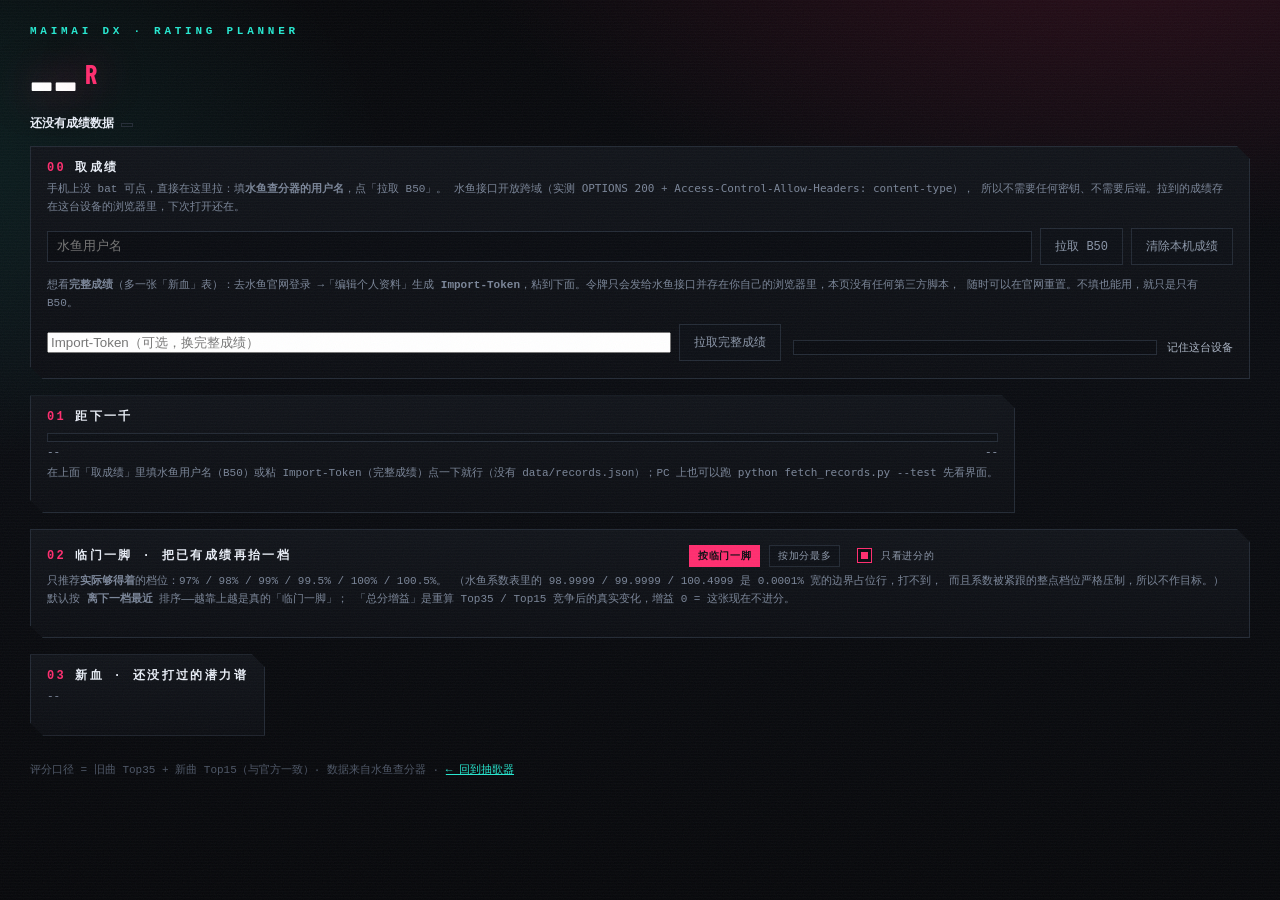
==== plan.html @ 69e11485 "舞萌小工具：抽歌器 + 推分规划器（Android PWA / 网页内拉取成绩）" ====
<!doctype html>
<html lang="zh-CN">
<head>
<meta charset="utf-8" />
<meta name="viewport" content="width=device-width, initial-scale=1" />
<title>推分规划器 · MAIMAI DX</title>
<meta name="theme-color" content="#07080b" />
<link rel="manifest" href="manifest.json" />
<link rel="icon" href="icons/icon-192.png" />
<link rel="apple-touch-icon" href="icons/icon-192.png" />
<link rel="stylesheet" href="style.css" />
<link rel="stylesheet" href="plan.css" />
</head>
<body>
<div class="grain" aria-hidden="true"></div>
<div class="scan" aria-hidden="true"></div>

<header class="phero">
  <div>
    <p class="kicker">MAIMAI DX · RATING PLANNER</p>
    <h1><span id="rating">--</span><span class="unit">R</span></h1>
    <p class="src"><b id="who">读取中…</b> <span id="modeTag" class="pill"></span> <span id="when"></span></p>
  </div>
  <div class="kpis" id="kpis"></div>
</header>

<main class="pmain">
  <section class="pbox">
    <h2><em>00</em> 取成绩</h2>
    <p class="hint">手机上没 bat 可点，直接在这里拉：填<b>水鱼查分器的用户名</b>，点「拉取 B50」。
      水鱼接口开放跨域（实测 <code>OPTIONS 200</code> + <code>Access-Control-Allow-Headers: content-type</code>），
      所以不需要任何密钥、不需要后端。拉到的成绩存在这台设备的浏览器里，下次打开还在。</p>
    <div class="fetchrow">
      <input id="uname" type="text" placeholder="水鱼用户名" autocomplete="username" />
      <button class="mini big" id="fetchBtn">拉取 B50</button>
      <button class="mini big" id="clearLocal">清除本机成绩</button>
    </div>
    <p class="hint" id="fetchMsg"></p>
    <p class="hint">想看<b>完整成绩</b>（多一张「新血」表）：去水鱼官网登录 →「编辑个人资料」生成
      <b>Import-Token</b>，粘到下面。令牌只会发给水鱼接口并存在你自己的浏览器里，本页没有任何第三方脚本，
      随时可以在官网重置。不填也能用，就只是只有 B50。</p>
    <div class="fetchrow">
      <input id="itoken" type="password" placeholder="Import-Token（可选，换完整成绩）" autocomplete="off" />
      <button class="mini big" id="fetchFull">拉取完整成绩</button>
      <label class="chk"><input type="checkbox" id="remember" /> 记住这台设备</label>
    </div>
  </section>

  <section class="pbox">
    <h2><em>01</em> 距下一千</h2>
    <div class="bar"><i id="bar" style="width:0"></i></div>
    <div class="bar-txt"><span id="barNow">--</span><span id="barNext">--</span></div>
    <p class="hint" id="milestone">--</p>
  </section>

  <section class="pbox">
    <h2><em>02</em> 临门一脚 · 把已有成绩再抬一档
      <span class="spacer2"></span>
      <button class="mini on" id="sortGap">按临门一脚</button>
      <button class="mini" id="sortGain">按加分最多</button>
      <label class="chk"><input type="checkbox" id="onlyGain" checked /> 只看进分的</label>
    </h2>
    <p class="hint">只推荐<strong>实际够得着</strong>的档位：97% / 98% / 99% / 99.5% / 100% / 100.5%。
      （水鱼系数表里的 98.9999 / 99.9999 / 100.4999 是 0.0001% 宽的边界占位行，打不到，
      而且系数被紧跟的整点档位严格压制，所以不作目标。）
      默认按 <strong>离下一档最近</strong> 排序——越靠上越是真的「临门一脚」；
      「总分增益」是重算 Top35 / Top15 竞争后的真实变化，增益 0 = 这张现在不进分。</p>
    <div class="tablewrap"><table id="tNow"></table></div>
  </section>

  <section class="pbox">
    <h2><em>03</em> 新血 · 还没打过的潜力谱</h2>
    <p class="hint" id="newHint">--</p>
    <div class="tablewrap"><table id="tNew"></table></div>
  </section>
</main>

<footer>评分口径 = 旧曲 Top35 + 新曲 Top15（与官方一致）· 数据来自水鱼查分器 · <a href="index.html">← 回到抽歌器</a></footer>
<script src="core.js"></script>
<script src="plan.js"></script>
<script>if('serviceWorker' in navigator){window.addEventListener('load',function(){navigator.serviceWorker.register('sw.js').catch(function(){});});}</script>
</body>
</html>
---- style.css ----
/* 抽歌终端 · 深色工业终端风（暗底 + 高饱和强调 + 锐利几何） */
:root{
  --bg:#07080b; --panel:#11141a; --panel2:#0c0e13; --line:#232a35;
  --ink:#e9eef7; --dim:#8b96a8; --hi:#ff2d6f; --cy:#25e8d0; --warn:#ffc400;
  --disp:"Barlow Condensed","Bahnschrift","DIN Alternate","Franklin Gothic Medium",Impact,sans-serif;
  --mono:"Cascadia Mono",Consolas,"Courier New",monospace;
  --sans:"Microsoft YaHei UI","PingFang SC","Noto Sans SC",sans-serif;
  --cut:13px;
}
@font-face{font-family:"Barlow Condensed";src:url("fonts/barlowcondensed-600.woff2") format("woff2");font-weight:600;font-style:normal;font-display:swap}
@font-face{font-family:"Barlow Condensed";src:url("fonts/barlowcondensed-700.woff2") format("woff2");font-weight:700;font-style:normal;font-display:swap}
*{box-sizing:border-box}
html,body{margin:0}
body{
  background:var(--bg); color:var(--ink); font:14px/1.55 var(--sans); min-height:100vh;
  background-image:
    radial-gradient(1100px 560px at 88% -12%, rgba(255,45,111,.16), transparent 62%),
    radial-gradient(900px 520px at -12% 18%, rgba(37,232,208,.10), transparent 60%),
    linear-gradient(180deg,#07080b,#0a0c11 40%,#07080b);
  background-attachment:fixed;
}
.grain{position:fixed;inset:0;pointer-events:none;z-index:9;opacity:.045;
  background-image:url("data:image/svg+xml,%3Csvg xmlns='http://www.w3.org/2000/svg' width='140' height='140'%3E%3Cfilter id='n'%3E%3CfeTurbulence type='fractalNoise' baseFrequency='.85' numOctaves='3'/%3E%3C/filter%3E%3Crect width='140' height='140' filter='url(%23n)'/%3E%3C/svg%3E")}
.scan{position:fixed;inset:0;pointer-events:none;z-index:8;opacity:.5;
  background:repeating-linear-gradient(to bottom, rgba(255,255,255,.022) 0 1px, transparent 1px 3px)}

/* ---------- hero ---------- */
.hero{display:flex;gap:26px;align-items:center;padding:26px 30px 18px;max-width:1500px;margin:0 auto}
.kicker{margin:0 0 6px;font:600 11px/1 var(--mono);letter-spacing:.34em;color:var(--cy)}
.hero h1{margin:0;font:700 46px/1 var(--disp);letter-spacing:.02em;text-transform:uppercase;
  background:linear-gradient(100deg,#fff 10%,var(--hi) 55%,#ff9d3d 92%);
  -webkit-background-clip:text;background-clip:text;-webkit-text-fill-color:transparent}
.blink{-webkit-text-fill-color:var(--hi);animation:blink 1.1s steps(1) infinite}
@keyframes blink{50%{opacity:0}}
.lede{margin:12px 0 6px;color:#c3ccdb;max-width:56ch}
.src{margin:0;font:12px var(--mono);color:var(--dim)}
.src b{color:var(--ink)}
kbd{font:11px var(--mono);border:1px solid var(--line);border-bottom-width:2px;border-radius:4px;
  padding:1px 5px;background:#151922;color:var(--cy)}

/* 8 键环 */
.dial{position:relative;width:186px;height:186px;flex:0 0 auto;cursor:pointer}
.dial svg{width:100%;height:100%;filter:drop-shadow(0 0 18px rgba(255,45,111,.35))}
.dial rect{fill:var(--hi);opacity:.85;animation:pulse 3.4s ease-in-out infinite}
.dial rect:nth-child(even){fill:var(--cy);animation-delay:.5s}
@keyframes pulse{0%,100%{opacity:.4}50%{opacity:.95}}
.dial.rolling svg{animation:spin .55s cubic-bezier(.5,0,.2,1) 1}
@keyframes spin{from{transform:rotate(0)}to{transform:rotate(360deg)}}
.dial-core{position:absolute;inset:0;display:grid;place-content:center;text-align:center;pointer-events:none}
.dial-core:before{content:"";position:absolute;inset:34px;border:1px solid var(--line);border-radius:50%;
  background:radial-gradient(circle,#151a22,#0a0c11);z-index:-1}
.dial-num{font:700 38px/1 var(--disp);color:#fff;text-shadow:0 0 22px rgba(255,45,111,.8)}
.dial-cap{font:10px var(--mono);letter-spacing:.18em;color:var(--dim)}

/* ---------- layout ---------- */
main{display:grid;grid-template-columns:326px minmax(0,1fr);gap:20px;padding:0 30px 26px;max-width:1500px;margin:0 auto;align-items:start}
.rail{display:flex;flex-direction:column;gap:14px;position:sticky;top:18px}
.box{background:linear-gradient(180deg,var(--panel),var(--panel2));border:1px solid var(--line);padding:13px 14px 15px;
  clip-path:polygon(0 0,calc(100% - var(--cut)) 0,100% var(--cut),100% 100%,var(--cut) 100%,0 calc(100% - var(--cut)))}
.box h2{display:flex;align-items:center;gap:8px;margin:0 0 11px;font:600 11px/1 var(--mono);letter-spacing:.2em;color:var(--dim);text-transform:uppercase}
.box h2 button{margin-left:auto}
.box h2 button+button{margin-left:0}
.row{display:flex;gap:9px}
label{display:flex;flex-direction:column;gap:5px;font:11px var(--mono);color:var(--dim);flex:1;min-width:0}
label.full{margin-top:9px}
input[type=text],input[type=number]{width:100%;background:#0a0c11;border:1px solid var(--line);color:var(--ink);
  padding:7px 9px;font:13px var(--mono);outline:none;transition:border-color .15s,box-shadow .15s}
input:focus{border-color:var(--hi);box-shadow:0 0 0 2px rgba(255,45,111,.18)}
input[type=number]::-webkit-outer-spin-button,input[type=number]::-webkit-inner-spin-button{-webkit-appearance:none;margin:0}
.chk{flex-direction:row;align-items:center;gap:7px;margin-top:9px;font:11px var(--mono);color:#aab4c4;cursor:pointer}
input[type=checkbox]{appearance:none;width:15px;height:15px;border:1px solid var(--line);background:#0a0c11;cursor:pointer;flex:0 0 auto}
input[type=checkbox]:checked{background:var(--hi);border-color:var(--hi);box-shadow:inset 0 0 0 3px #0a0c11}

.go{width:100%;margin-top:12px;padding:13px;border:0;cursor:pointer;background:var(--hi);color:#0b0b0f;
  font:700 17px/1 var(--disp);letter-spacing:.3em;text-transform:uppercase;
  clip-path:polygon(0 0,calc(100% - 12px) 0,100% 12px,100% 100%,12px 100%,0 calc(100% - 12px));
  transition:transform .12s,box-shadow .18s,filter .18s}
.go:hover{filter:brightness(1.12);box-shadow:0 6px 26px rgba(255,45,111,.42);transform:translateY(-1px)}
.go:active{transform:translateY(1px) scale(.995)}

.chips{display:flex;flex-wrap:wrap;gap:6px}
.chips.vert{max-height:184px;overflow:auto;flex-direction:column;flex-wrap:nowrap}
.chip{border:1px solid var(--line);background:#0d1016;color:#8f9aab;padding:4px 9px;cursor:pointer;
  font:11px var(--mono);white-space:nowrap;transition:.14s;
  clip-path:polygon(0 0,calc(100% - 6px) 0,100% 6px,100% 100%,6px 100%,0 calc(100% - 6px))}
.chip:hover{color:var(--ink);border-color:#3a4453}
.chip.on{color:#0a0c11;background:var(--c,var(--cy));border-color:var(--c,var(--cy));font-weight:700}
.chip.dim{opacity:.55}
.mini{border:1px solid var(--line);background:#0d1016;color:var(--dim);font:10px var(--mono);padding:2px 7px;cursor:pointer}
.mini:hover{color:var(--ink);border-color:var(--hi)}
.mini.danger:hover{color:#fff;background:#c81e4a;border-color:#c81e4a}
.mini:disabled{opacity:.4;cursor:not-allowed}

.hist{display:flex;flex-direction:column;gap:5px;max-height:216px;overflow:auto}
.hist div{font:11px var(--mono);color:#93a0b2;border-left:2px solid var(--line);padding:2px 0 2px 8px}
.hist div b{color:#d7e0ee;font-weight:600}
.hist .none{color:#5f6a7b}

/* ---------- stage ---------- */
.stage{min-width:0}
.stage-bar{display:flex;align-items:center;gap:10px;padding:9px 13px;margin-bottom:14px;
  border:1px solid var(--line);background:linear-gradient(90deg,rgba(37,232,208,.07),transparent 60%);
  font:11px var(--mono);color:var(--dim);clip-path:polygon(0 0,calc(100% - 10px) 0,100% 10px,100% 100%,10px 100%,0 calc(100% - 10px))}
.stage-bar .spacer{flex:1}
.seedtag{color:var(--cy)}
.results{display:grid;grid-template-columns:repeat(auto-fill,minmax(292px,1fr));gap:14px}
.empty{grid-column:1/-1;color:#5f6a7b;font:13px var(--mono);padding:38px 0;text-align:center;border:1px dashed var(--line)}

.card{position:relative;overflow:hidden;padding:15px 16px 14px;background:linear-gradient(160deg,#141821,#0c0f14 70%);
  border:1px solid var(--line);border-left:3px solid var(--c,var(--hi));
  clip-path:polygon(0 0,calc(100% - 16px) 0,100% 16px,100% 100%,0 100%);
  animation:rise .42s cubic-bezier(.2,.9,.25,1) backwards;animation-delay:calc(var(--i) * 80ms)}
@keyframes rise{from{opacity:0;transform:translateY(16px) scale(.97)}to{opacity:1;transform:none}}
.card:after{content:"";position:absolute;right:-40px;top:-40px;width:120px;height:120px;border-radius:50%;
  background:radial-gradient(circle,var(--c),transparent 70%);opacity:.14}
.card .idx{position:absolute;right:10px;bottom:-10px;font:700 62px/1 var(--disp);color:#fff;opacity:.05}
.card .tagrow{display:flex;align-items:center;gap:7px;flex-wrap:wrap}
.tag{font:700 10px/1 var(--mono);letter-spacing:.1em;padding:3px 7px;background:var(--c,var(--hi));color:#0a0c11}
.tag.ghost{background:transparent;border:1px solid var(--line);color:var(--dim);font-weight:400}
.card h3{margin:11px 2px 3px;font:600 17px/1.32 var(--sans);word-break:break-word}
.card .art{margin:0 2px;font:11px var(--mono);color:#7f8a9b;word-break:break-all}
.dsline{display:flex;align-items:baseline;gap:9px;margin:12px 2px 0}
.ds{font:700 40px/1 var(--disp);color:var(--c,var(--hi));text-shadow:0 0 18px color-mix(in srgb,var(--c) 55%,transparent)}
.ds-cap{font:10px var(--mono);letter-spacing:.16em;color:var(--dim)}
.card dl{display:grid;grid-template-columns:auto 1fr;gap:2px 10px;margin:12px 0 0;font:11px var(--mono)}
.card dt{color:#66717f}
.card dd{margin:0;color:#cdd6e3;text-align:right;word-break:break-all}

footer{padding:0 30px 30px;max-width:1500px;margin:0 auto;font:11px var(--mono);color:#4d5666}

/* 手机端：浮动抽歌按钮 + 提示切换 */
.gof{display:none;position:fixed;right:14px;bottom:18px;z-index:20;width:86px;height:86px;border:0;cursor:pointer;
  border-radius:50%;background:var(--hi);color:#0b0b0f;font:700 16px/1.1 var(--disp);letter-spacing:.08em;
  box-shadow:0 10px 30px rgba(255,45,111,.5)}
.gof:active{transform:scale(.93)}
.mobon{display:none}
.chip:active{border-color:var(--hi)}

@media (max-width:980px){
  main{grid-template-columns:1fr}
  .rail{position:static}
  .hero{flex-direction:column;align-items:flex-start;gap:14px}
  .hero h1{font-size:34px}
}
@media (max-width:720px){
  .mobon{display:inline}
  .kbdon{display:none}
  .gof{display:block}
  .hero{padding:18px 14px 10px}
  .kicker{letter-spacing:.2em}
  .dial{width:132px;height:132px}
  .dial-num{font-size:28px}
  .dial-cap{font-size:9px}
  main{padding:0 14px 96px}
  .results{grid-template-columns:1fr}
  .box{padding:12px 12px 14px}
  .chip{padding:8px 12px;font-size:12px}
  .chips{gap:8px}
  .chips.vert{max-height:150px}
  .chk{padding:4px 0}
  input[type=text],input[type=number]{padding:10px 9px}
  input[type=checkbox]{width:19px;height:19px}
  .go{padding:15px;font-size:18px}
  .stage-bar{flex-wrap:wrap;row-gap:6px}
  footer{padding:0 14px 22px}
}
---- plan.css ----
/* 推分规划器专用样式（基础样式复用 style.css） */
:root{--cut2:13px}
.phero{display:flex;align-items:flex-end;gap:28px;flex-wrap:wrap;padding:26px 30px 14px;max-width:1500px;margin:0 auto}
.phero h1{margin:8px 0 0;font:700 70px/1 var(--disp);letter-spacing:.01em;color:#fff;
  text-shadow:0 0 42px rgba(255,45,111,.5)}
.phero h1 .unit{font-size:26px;color:var(--hi);margin-left:8px;vertical-align:super}
.kpis{display:flex;gap:12px;flex-wrap:wrap;flex:1;justify-content:flex-end}
.kpi{border:1px solid var(--line);background:linear-gradient(180deg,var(--panel),var(--panel2));
  padding:10px 14px;min-width:118px;
  clip-path:polygon(0 0,calc(100% - 9px) 0,100% 9px,100% 100%,9px 100%,0 calc(100% - 9px))}
.kpi b{display:block;font:700 24px/1.1 var(--disp);color:var(--ink)}
.kpi span{font:10px var(--mono);letter-spacing:.14em;color:var(--dim)}
.kpi.hi b{color:var(--hi)}
.kpi.cy b{color:var(--cy)}
.kpi.gold b{color:var(--warn)}

.pmain{display:flex;flex-direction:column;gap:16px;padding:0 30px 26px;max-width:1500px;margin:0 auto}
.pbox{background:linear-gradient(180deg,var(--panel),var(--panel2));border:1px solid var(--line);padding:15px 16px 17px;
  clip-path:polygon(0 0,calc(100% - var(--cut2)) 0,100% var(--cut2),100% 100%,var(--cut2) 100%,0 calc(100% - var(--cut2)))}
.pbox h2{display:flex;align-items:center;gap:9px;margin:0 0 4px;font:600 12px/1 var(--mono);letter-spacing:.2em;color:var(--ink);text-transform:uppercase}
.pbox h2 em{font-style:normal;color:var(--hi)}
.hint{margin:6px 0 12px;font:11px/1.6 var(--mono);color:#7a8598}
.tablewrap{overflow:auto;max-height:520px}
table{width:100%;border-collapse:collapse;font:12px var(--mono)}
th{position:sticky;top:0;background:#12161d;color:var(--dim);font-weight:400;font-size:10px;letter-spacing:.1em;
  text-align:right;padding:8px 9px;border-bottom:1px solid var(--line);white-space:nowrap}
th:first-child,td:first-child{text-align:left}
td{padding:6px 9px;border-bottom:1px solid #171c24;text-align:right;white-space:nowrap}
tr:hover td{background:#141a23}
td .t{color:#e3eaf5}
td .sub{color:#69748a;font-size:10px;margin-left:7px}
.pill{display:inline-block;font-size:10px;padding:1px 5px;border:1px solid var(--line);color:var(--dim)}
.gain{color:var(--cy);font-weight:700}
.gain.zero{color:#5b6474;font-weight:400}
.ds{color:var(--warn)}
.empty2{color:#5f6a7b;font:12px var(--mono);padding:22px 4px}

.bar{height:9px;background:#0c0f14;border:1px solid var(--line);position:relative;margin:10px 0 4px}
.bar i{position:absolute;left:0;top:0;bottom:0;background:linear-gradient(90deg,var(--hi),#ff9d3d)}
.bar-txt{display:flex;justify-content:space-between;font:11px var(--mono);color:var(--dim)}
a{color:var(--cy)}
.pbox h2 .spacer2{flex:1}
.pbox h2 .mini{border:1px solid var(--line);background:#0d1016;color:var(--dim);font:10px var(--mono);padding:3px 8px;cursor:pointer;letter-spacing:.06em}
.pbox h2 .mini.on{background:var(--hi);border-color:var(--hi);color:#0a0c11;font-weight:700}
.pbox h2 .chk{flex-direction:row;align-items:center;gap:6px;margin:0 0 0 4px;font:10px var(--mono);color:#8b96a8;cursor:pointer;letter-spacing:.06em}
td.gap{color:#8b96a8}
td.gap.near{color:var(--cy);font-weight:700}

/* 取成绩面板 */
.fetchrow{display:flex;gap:8px;flex-wrap:wrap;align-items:center}
.fetchrow input{flex:1 1 180px;min-width:0}
.mini.big{font-size:12px;padding:9px 14px}

@media (max-width:980px){.phero{padding:20px 16px 10px}.pmain{padding:0 16px 20px}.phero h1{font-size:46px}}
@media (max-width:720px){
  /* 表格 -> 卡片 */
  .tablewrap{max-height:none;overflow:visible}
  table,thead,tbody,tr,td,th{display:block}
  thead{display:none}
  tr{border:1px solid var(--line);border-left:3px solid var(--c,#ff2d6f);background:#12161d;margin-bottom:10px;padding:9px 11px}
  td{border:0;padding:3px 0;display:flex;justify-content:space-between;gap:12px;text-align:right;white-space:normal}
  td:before{content:attr(data-label);color:#69748a;font-size:10px;letter-spacing:.1em;flex:0 0 auto;text-align:left}
  td:first-child{display:block;text-align:left;font-size:15px;border-bottom:1px solid #1b2129;margin-bottom:6px;padding-bottom:6px}
  td:first-child:before{content:""}
  .phero{padding:18px 14px 8px;flex-direction:column;align-items:stretch;gap:10px}
  .kpis{flex:none;width:100%;justify-content:flex-start;gap:8px}
  .pmain{padding:0 14px 22px}
  .phero h1{font-size:44px}
  .kpis{justify-content:flex-start;gap:8px}
  .kpi{min-width:96px;padding:8px 10px}
  .kpi b{font-size:19px}
  .pbox{padding:12px 12px 14px}
  .pbox h2{flex-wrap:wrap;row-gap:7px}
  .mini.big{flex:1 1 auto}
  footer{padding:0 14px 22px}
}
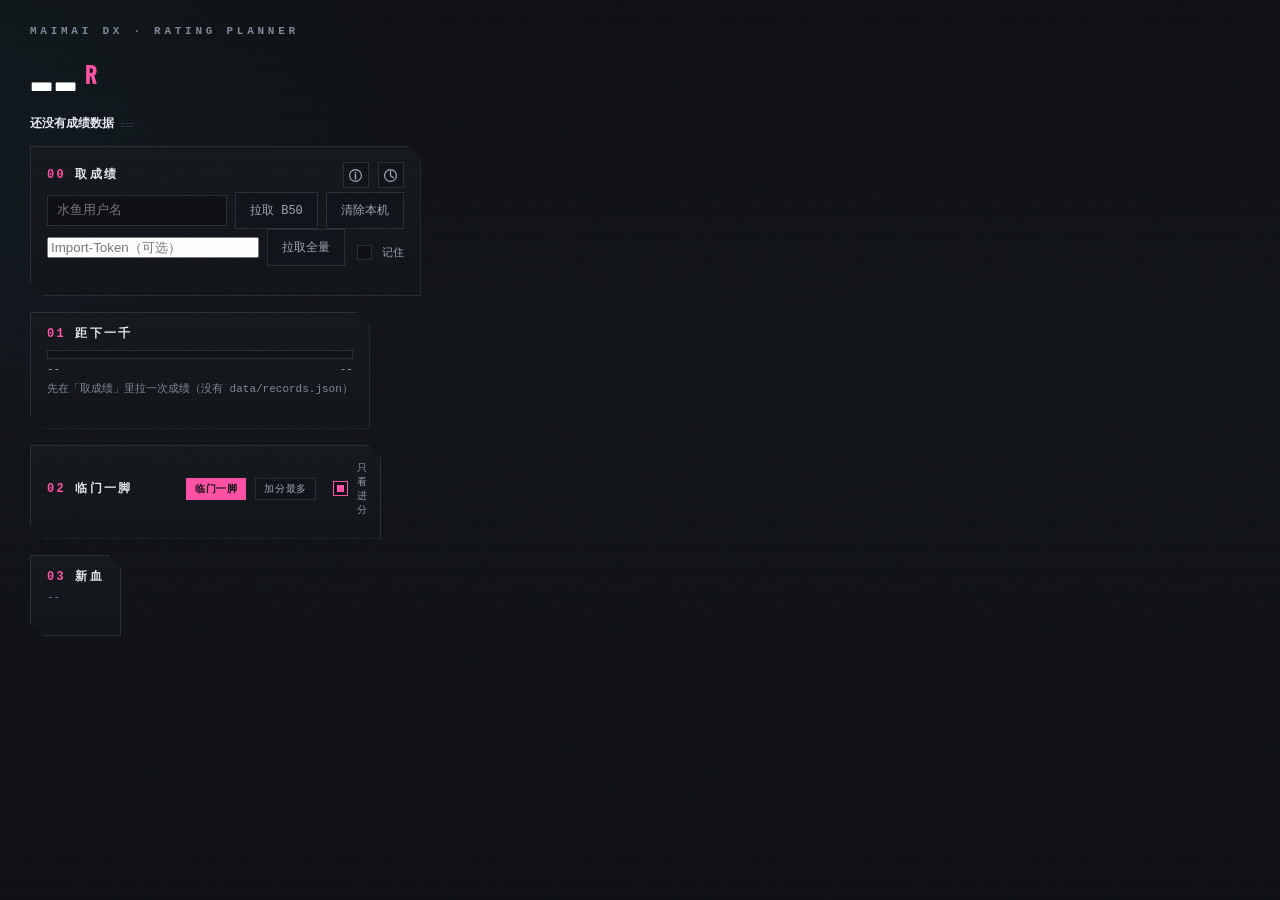
==== commit 2034a537: "UI 按少字规范重构：散文移入说明浮层、动作图标化、空状态改图标+按钮" ====
--- a/plan.html
+++ b/plan.html
@@ -4,7 +4,7 @@
 <meta charset="utf-8" />
 <meta name="viewport" content="width=device-width, initial-scale=1" />
 <title>推分规划器 · MAIMAI DX</title>
-<meta name="theme-color" content="#07080b" />
+<meta name="theme-color" content="#0b0d10" />
 <link rel="manifest" href="manifest.json" />
 <link rel="icon" href="icons/icon-192.png" />
 <link rel="apple-touch-icon" href="icons/icon-192.png" />
@@ -26,24 +26,25 @@
 
 <main class="pmain">
   <section class="pbox">
-    <h2><em>00</em> 取成绩</h2>
-    <p class="hint">手机上没 bat 可点，直接在这里拉：填<b>水鱼查分器的用户名</b>，点「拉取 B50」。
-      水鱼接口开放跨域（实测 <code>OPTIONS 200</code> + <code>Access-Control-Allow-Headers: content-type</code>），
-      所以不需要任何密钥、不需要后端。拉到的成绩存在这台设备的浏览器里，下次打开还在。</p>
+    <h2><em>00</em> 取成绩 <span class="spacer2"></span>
+      <button class="icobtn" id="aboutBtn" title="数据来源、令牌与口径说明" aria-label="数据来源与说明">
+        <svg viewBox="0 0 16 16" aria-hidden="true"><circle cx="8" cy="8" r="6.3" fill="none" stroke="currentColor" stroke-width="1.3"/><path d="M8 7.3v4.2M8 4.9v.2" stroke="currentColor" stroke-width="1.6" stroke-linecap="square"/></svg>
+      </button>
+      <a class="icobtn" href="index.html" title="抽歌终端" aria-label="抽歌终端">
+        <svg viewBox="0 0 16 16" aria-hidden="true"><circle cx="8" cy="8" r="6.3" fill="none" stroke="currentColor" stroke-width="1.3"/><path d="M8 3.4v4.8l3 2" fill="none" stroke="currentColor" stroke-width="1.3" stroke-linecap="square"/></svg>
+      </a>
+    </h2>
     <div class="fetchrow">
       <input id="uname" type="text" placeholder="水鱼用户名" autocomplete="username" />
-      <button class="mini big" id="fetchBtn">拉取 B50</button>
-      <button class="mini big" id="clearLocal">清除本机成绩</button>
+      <button class="mini big" id="fetchBtn" title="按用户名拉取 B50 成绩">拉取 B50</button>
+      <button class="mini big" id="clearLocal" title="清除存在本机的成绩与令牌">清除本机</button>
+    </div>
+    <div class="fetchrow">
+      <input id="itoken" type="password" placeholder="Import-Token（可选）" title="水鱼官网「编辑个人资料」里生成，用于取完整成绩。不填也能用，只是只有 B50" autocomplete="off" />
+      <button class="mini big" id="fetchFull" title="用 Import-Token 拉取完整成绩（含新血表）">拉取全量</button>
+      <label class="chk" title="把成绩与令牌存在这台设备里，下次打开还在；随时可在水鱼官网重置"><input type="checkbox" id="remember" /> 记住</label>
     </div>
     <p class="hint" id="fetchMsg"></p>
-    <p class="hint">想看<b>完整成绩</b>（多一张「新血」表）：去水鱼官网登录 →「编辑个人资料」生成
-      <b>Import-Token</b>，粘到下面。令牌只会发给水鱼接口并存在你自己的浏览器里，本页没有任何第三方脚本，
-      随时可以在官网重置。不填也能用，就只是只有 B50。</p>
-    <div class="fetchrow">
-      <input id="itoken" type="password" placeholder="Import-Token（可选，换完整成绩）" autocomplete="off" />
-      <button class="mini big" id="fetchFull">拉取完整成绩</button>
-      <label class="chk"><input type="checkbox" id="remember" /> 记住这台设备</label>
-    </div>
   </section>
 
   <section class="pbox">
@@ -54,30 +55,43 @@
   </section>
 
   <section class="pbox">
-    <h2><em>02</em> 临门一脚 · 把已有成绩再抬一档
+    <h2 title="只推荐实际够得着的档位，默认按离下一档最近排序"><em>02</em> 临门一脚
       <span class="spacer2"></span>
-      <button class="mini on" id="sortGap">按临门一脚</button>
-      <button class="mini" id="sortGain">按加分最多</button>
-      <label class="chk"><input type="checkbox" id="onlyGain" checked /> 只看进分的</label>
+      <button class="mini on" id="sortGap" title="按离目标档位最近排序">临门一脚</button>
+      <button class="mini" id="sortGain" title="按总分增益最多排序">加分最多</button>
+      <label class="chk" title="只显示能真正抬升总分（增益大于 0）的谱面"><input type="checkbox" id="onlyGain" checked /> 只看进分</label>
     </h2>
-    <p class="hint">只推荐<strong>实际够得着</strong>的档位：97% / 98% / 99% / 99.5% / 100% / 100.5%。
-      （水鱼系数表里的 98.9999 / 99.9999 / 100.4999 是 0.0001% 宽的边界占位行，打不到，
-      而且系数被紧跟的整点档位严格压制，所以不作目标。）
-      默认按 <strong>离下一档最近</strong> 排序——越靠上越是真的「临门一脚」；
-      「总分增益」是重算 Top35 / Top15 竞争后的真实变化，增益 0 = 这张现在不进分。</p>
     <div class="tablewrap"><table id="tNow"></table></div>
   </section>
 
   <section class="pbox">
-    <h2><em>03</em> 新血 · 还没打过的潜力谱</h2>
+    <h2 title="还没打过、但打满后能进分的谱面"><em>03</em> 新血</h2>
     <p class="hint" id="newHint">--</p>
     <div class="tablewrap"><table id="tNew"></table></div>
   </section>
 </main>
 
-<footer>评分口径 = 旧曲 Top35 + 新曲 Top15（与官方一致）· 数据来自水鱼查分器 · <a href="index.html">← 回到抽歌器</a></footer>
+<dialog id="about" class="about">
+  <h3>数据与口径</h3>
+  <ul>
+    <li>评分口径 = 旧曲 Top35 + 新曲 Top15，与官方一致；<code>ra = floor(c × ds × min(100.5, 达成率) / 100)</code></li>
+    <li>成绩由<b>水鱼查分器</b>提供，接口开放跨域，不需要密钥、不需要后端；令牌只发给水鱼接口并存在你本机浏览器</li>
+    <li><b>B50</b>：填水鱼用户名直接拉；<b>完整成绩</b>：去水鱼官网登录 →「编辑个人资料」生成 Import-Token</li>
+    <li>目标档位只认 <b>97 / 98 / 99 / 99.5 / 100 / 100.5</b>；水鱼系数表里的 98.9999 / 100.4999 是 0.0001% 宽的边界占位行，打不到且被整点档位严格压制，不作目标</li>
+    <li>「总分增益」按 Top35 / Top15 竞争重算后的真实变化，增益 0 = 这张现在不进分</li>
+    <li>PC 上也可以跑 <code>python fetch_records.py --test</code> 先看界面</li>
+  </ul>
+  <form method="dialog"><button class="mini big">关闭</button></form>
+</dialog>
+
 <script src="core.js"></script>
 <script src="plan.js"></script>
-<script>if('serviceWorker' in navigator){window.addEventListener('load',function(){navigator.serviceWorker.register('sw.js').catch(function(){});});}</script>
+<script>
+(function () {
+  var d = document.getElementById('about'), b = document.getElementById('aboutBtn');
+  if (d && b) { b.onclick = function () { d.showModal(); }; d.addEventListener('click', function (e) { if (e.target === d) d.close(); }); }
+  if ('serviceWorker' in navigator) { window.addEventListener('load', function () { navigator.serviceWorker.register('sw.js').catch(function () {}); }); }
+})();
+</script>
 </body>
 </html>
--- a/style.css
+++ b/style.css
@@ -1,11 +1,15 @@
 /* 抽歌终端 · 深色工业终端风（暗底 + 高饱和强调 + 锐利几何） */
 :root{
-  --bg:#07080b; --panel:#11141a; --panel2:#0c0e13; --line:#232a35;
-  --ink:#e9eef7; --dim:#8b96a8; --hi:#ff2d6f; --cy:#25e8d0; --warn:#ffc400;
+  /* ui-aesthetic 骨架：无彩色底 + 强调色只做信号（文字对比度已实测 ≥4.5:1） */
+  --bg:#0b0d10; --panel:#12151a; --panel2:#0e1116; --line:#262c34; --line2:#333b45;
+  --ink:#e6eaf0; --dim:#9ba5b4; --weak:#7c8798;
+  --hi:#ff4fa3; --cy:#22d3ee; --warn:#f5a524; --danger:#f0503a; --ok:#35e07a;
   --disp:"Barlow Condensed","Bahnschrift","DIN Alternate","Franklin Gothic Medium",Impact,sans-serif;
   --mono:"Cascadia Mono",Consolas,"Courier New",monospace;
-  --sans:"Microsoft YaHei UI","PingFang SC","Noto Sans SC",sans-serif;
+  --sans:system-ui,"Inter","Microsoft YaHei UI","PingFang SC","Noto Sans SC",sans-serif;
   --cut:13px;
+  --ease:cubic-bezier(.2,0,0,1); --dur:150ms;
+  --shadow-float:0 8px 24px rgba(0,0,0,.45);
 }
 @font-face{font-family:"Barlow Condensed";src:url("fonts/barlowcondensed-600.woff2") format("woff2");font-weight:600;font-style:normal;font-display:swap}
 @font-face{font-family:"Barlow Condensed";src:url("fonts/barlowcondensed-700.woff2") format("woff2");font-weight:700;font-style:normal;font-display:swap}
@@ -14,9 +18,8 @@
 body{
   background:var(--bg); color:var(--ink); font:14px/1.55 var(--sans); min-height:100vh;
   background-image:
-    radial-gradient(1100px 560px at 88% -12%, rgba(255,45,111,.16), transparent 62%),
-    radial-gradient(900px 520px at -12% 18%, rgba(37,232,208,.10), transparent 60%),
-    linear-gradient(180deg,#07080b,#0a0c11 40%,#07080b);
+    radial-gradient(900px 520px at -12% 12%, rgba(34,211,238,.05), transparent 62%),
+    linear-gradient(180deg,#0b0d10,#0e1116 40%,#0b0d10);
   background-attachment:fixed;
 }
 .grain{position:fixed;inset:0;pointer-events:none;z-index:9;opacity:.045;
@@ -26,13 +29,23 @@
 
 /* ---------- hero ---------- */
 .hero{display:flex;gap:26px;align-items:center;padding:26px 30px 18px;max-width:1500px;margin:0 auto}
-.kicker{margin:0 0 6px;font:600 11px/1 var(--mono);letter-spacing:.34em;color:var(--cy)}
-.hero h1{margin:0;font:700 46px/1 var(--disp);letter-spacing:.02em;text-transform:uppercase;
-  background:linear-gradient(100deg,#fff 10%,var(--hi) 55%,#ff9d3d 92%);
-  -webkit-background-clip:text;background-clip:text;-webkit-text-fill-color:transparent}
-.blink{-webkit-text-fill-color:var(--hi);animation:blink 1.1s steps(1) infinite}
+.kicker{margin:0 0 6px;font:600 11px/1 var(--mono);letter-spacing:.34em;color:var(--weak)}
+.hero h1{margin:0;font:700 46px/1 var(--disp);letter-spacing:.02em;text-transform:uppercase;color:#fff}
+.blink{color:var(--hi);animation:blink 1.4s steps(1) infinite}
 @keyframes blink{50%{opacity:0}}
-.lede{margin:12px 0 6px;color:#c3ccdb;max-width:56ch}
+
+/* 图标化动作 + 数据统计（替代原来的整句说明） */
+.acts{display:flex;align-items:center;gap:8px;margin:14px 0 0;flex-wrap:wrap}
+.stat{display:flex;align-items:baseline;gap:4px;font:11px var(--mono);color:var(--weak);letter-spacing:.1em}
+.stat b{font:700 15px/1 var(--disp);color:var(--ink)}
+.stat i{font-style:normal}
+.icobtn{display:inline-grid;place-items:center;width:26px;height:26px;padding:0;border:1px solid var(--line);
+  background:#0d1015;color:var(--dim);cursor:pointer;text-decoration:none;
+  transition:color var(--dur) var(--ease),border-color var(--dur) var(--ease)}
+.icobtn svg{width:15px;height:15px;display:block}
+.icobtn:hover{color:var(--hi);border-color:var(--hi)}
+.icobtn:disabled{opacity:.4;cursor:not-allowed}
+.icobtn.ok{color:var(--ok);border-color:var(--ok)}
 .src{margin:0;font:12px var(--mono);color:var(--dim)}
 .src b{color:var(--ink)}
 kbd{font:11px var(--mono);border:1px solid var(--line);border-bottom-width:2px;border-radius:4px;
@@ -40,7 +53,7 @@
 
 /* 8 键环 */
 .dial{position:relative;width:186px;height:186px;flex:0 0 auto;cursor:pointer}
-.dial svg{width:100%;height:100%;filter:drop-shadow(0 0 18px rgba(255,45,111,.35))}
+.dial svg{width:100%;height:100%}
 .dial rect{fill:var(--hi);opacity:.85;animation:pulse 3.4s ease-in-out infinite}
 .dial rect:nth-child(even){fill:var(--cy);animation-delay:.5s}
 @keyframes pulse{0%,100%{opacity:.4}50%{opacity:.95}}
@@ -49,7 +62,7 @@
 .dial-core{position:absolute;inset:0;display:grid;place-content:center;text-align:center;pointer-events:none}
 .dial-core:before{content:"";position:absolute;inset:34px;border:1px solid var(--line);border-radius:50%;
   background:radial-gradient(circle,#151a22,#0a0c11);z-index:-1}
-.dial-num{font:700 38px/1 var(--disp);color:#fff;text-shadow:0 0 22px rgba(255,45,111,.8)}
+.dial-num{font:700 38px/1 var(--disp);color:#fff}
 .dial-cap{font:10px var(--mono);letter-spacing:.18em;color:var(--dim)}
 
 /* ---------- layout ---------- */
@@ -67,7 +80,7 @@
   padding:7px 9px;font:13px var(--mono);outline:none;transition:border-color .15s,box-shadow .15s}
 input:focus{border-color:var(--hi);box-shadow:0 0 0 2px rgba(255,45,111,.18)}
 input[type=number]::-webkit-outer-spin-button,input[type=number]::-webkit-inner-spin-button{-webkit-appearance:none;margin:0}
-.chk{flex-direction:row;align-items:center;gap:7px;margin-top:9px;font:11px var(--mono);color:#aab4c4;cursor:pointer}
+.chk{flex-direction:row;align-items:center;gap:7px;margin-top:9px;font:11px var(--mono);color:var(--dim);cursor:pointer}
 input[type=checkbox]{appearance:none;width:15px;height:15px;border:1px solid var(--line);background:#0a0c11;cursor:pointer;flex:0 0 auto}
 input[type=checkbox]:checked{background:var(--hi);border-color:var(--hi);box-shadow:inset 0 0 0 3px #0a0c11}
 
@@ -75,7 +88,7 @@
   font:700 17px/1 var(--disp);letter-spacing:.3em;text-transform:uppercase;
   clip-path:polygon(0 0,calc(100% - 12px) 0,100% 12px,100% 100%,12px 100%,0 calc(100% - 12px));
   transition:transform .12s,box-shadow .18s,filter .18s}
-.go:hover{filter:brightness(1.12);box-shadow:0 6px 26px rgba(255,45,111,.42);transform:translateY(-1px)}
+.go:hover{filter:brightness(1.1);transform:translateY(-1px)}
 .go:active{transform:translateY(1px) scale(.995)}
 
 .chips{display:flex;flex-wrap:wrap;gap:6px}
@@ -94,25 +107,29 @@
 .hist{display:flex;flex-direction:column;gap:5px;max-height:216px;overflow:auto}
 .hist div{font:11px var(--mono);color:#93a0b2;border-left:2px solid var(--line);padding:2px 0 2px 8px}
 .hist div b{color:#d7e0ee;font-weight:600}
-.hist .none{color:#5f6a7b}
+.hist .none{color:var(--weak)}
 
 /* ---------- stage ---------- */
 .stage{min-width:0}
 .stage-bar{display:flex;align-items:center;gap:10px;padding:9px 13px;margin-bottom:14px;
-  border:1px solid var(--line);background:linear-gradient(90deg,rgba(37,232,208,.07),transparent 60%);
+  border:1px solid var(--line);background:var(--panel);
   font:11px var(--mono);color:var(--dim);clip-path:polygon(0 0,calc(100% - 10px) 0,100% 10px,100% 100%,10px 100%,0 calc(100% - 10px))}
 .stage-bar .spacer{flex:1}
 .seedtag{color:var(--cy)}
 .results{display:grid;grid-template-columns:repeat(auto-fill,minmax(292px,1fr));gap:14px}
-.empty{grid-column:1/-1;color:#5f6a7b;font:13px var(--mono);padding:38px 0;text-align:center;border:1px dashed var(--line)}
+.empty{grid-column:1/-1;display:grid;place-items:center;gap:20px;padding:48px 0;border:1px dashed var(--line)}
+.empty-ico{width:66px;height:66px;color:var(--line2)}
+.go-inline{border:0;cursor:pointer;padding:13px 30px;background:var(--hi);color:#0b0b0f;
+  font:700 15px/1 var(--disp);letter-spacing:.3em;text-transform:uppercase;
+  clip-path:polygon(0 0,calc(100% - 10px) 0,100% 10px,100% 100%,10px 100%,0 calc(100% - 10px));
+  transition:filter var(--dur) var(--ease)}
+.go-inline:hover{filter:brightness(1.1)}
 
 .card{position:relative;overflow:hidden;padding:15px 16px 14px;background:linear-gradient(160deg,#141821,#0c0f14 70%);
   border:1px solid var(--line);border-left:3px solid var(--c,var(--hi));
-  clip-path:polygon(0 0,calc(100% - 16px) 0,100% 16px,100% 100%,0 100%);
-  animation:rise .42s cubic-bezier(.2,.9,.25,1) backwards;animation-delay:calc(var(--i) * 80ms)}
-@keyframes rise{from{opacity:0;transform:translateY(16px) scale(.97)}to{opacity:1;transform:none}}
+  clip-path:polygon(0 0,calc(100% - 16px) 0,100% 16px,100% 100%,0 100%)}
 .card:after{content:"";position:absolute;right:-40px;top:-40px;width:120px;height:120px;border-radius:50%;
-  background:radial-gradient(circle,var(--c),transparent 70%);opacity:.14}
+  background:radial-gradient(circle,var(--c),transparent 70%);opacity:.07}
 .card .idx{position:absolute;right:10px;bottom:-10px;font:700 62px/1 var(--disp);color:#fff;opacity:.05}
 .card .tagrow{display:flex;align-items:center;gap:7px;flex-wrap:wrap}
 .tag{font:700 10px/1 var(--mono);letter-spacing:.1em;padding:3px 7px;background:var(--c,var(--hi));color:#0a0c11}
@@ -120,18 +137,27 @@
 .card h3{margin:11px 2px 3px;font:600 17px/1.32 var(--sans);word-break:break-word}
 .card .art{margin:0 2px;font:11px var(--mono);color:#7f8a9b;word-break:break-all}
 .dsline{display:flex;align-items:baseline;gap:9px;margin:12px 2px 0}
-.ds{font:700 40px/1 var(--disp);color:var(--c,var(--hi));text-shadow:0 0 18px color-mix(in srgb,var(--c) 55%,transparent)}
+.ds{font:700 40px/1 var(--disp);color:var(--c,var(--hi))}
 .ds-cap{font:10px var(--mono);letter-spacing:.16em;color:var(--dim)}
 .card dl{display:grid;grid-template-columns:auto 1fr;gap:2px 10px;margin:12px 0 0;font:11px var(--mono)}
-.card dt{color:#66717f}
+.card dt{color:var(--weak)}
 .card dd{margin:0;color:#cdd6e3;text-align:right;word-break:break-all}
 
-footer{padding:0 30px 30px;max-width:1500px;margin:0 auto;font:11px var(--mono);color:#4d5666}
+/* 说明浮层：所有被移出页面的散文都收在这里，按需打开 */
+.about{border:1px solid var(--line2);background:var(--panel);color:var(--ink);max-width:min(560px,92vw);
+  padding:20px 22px;box-shadow:var(--shadow-float);border-radius:2px}
+.about::backdrop{background:rgba(6,8,11,.72);backdrop-filter:blur(6px)}
+.about h3{margin:0 0 12px;font:700 16px/1 var(--disp);letter-spacing:.18em;text-transform:uppercase}
+.about ul{margin:0 0 16px;padding-left:16px;display:grid;gap:8px}
+.about li{font:12px/1.7 var(--mono);color:var(--dim)}
+.about li b{color:var(--ink)}
+.about code{color:var(--cy)}
+.about form{margin:0;text-align:right}
 
 /* 手机端：浮动抽歌按钮 + 提示切换 */
 .gof{display:none;position:fixed;right:14px;bottom:18px;z-index:20;width:86px;height:86px;border:0;cursor:pointer;
   border-radius:50%;background:var(--hi);color:#0b0b0f;font:700 16px/1.1 var(--disp);letter-spacing:.08em;
-  box-shadow:0 10px 30px rgba(255,45,111,.5)}
+  box-shadow:var(--shadow-float)}
 .gof:active{transform:scale(.93)}
 .mobon{display:none}
 .chip:active{border-color:var(--hi)}
@@ -162,5 +188,5 @@
   input[type=checkbox]{width:19px;height:19px}
   .go{padding:15px;font-size:18px}
   .stage-bar{flex-wrap:wrap;row-gap:6px}
-  footer{padding:0 14px 22px}
+  .empty{padding:34px 0}
 }
--- a/plan.css
+++ b/plan.css
@@ -1,8 +1,7 @@
 /* 推分规划器专用样式（基础样式复用 style.css） */
 :root{--cut2:13px}
 .phero{display:flex;align-items:flex-end;gap:28px;flex-wrap:wrap;padding:26px 30px 14px;max-width:1500px;margin:0 auto}
-.phero h1{margin:8px 0 0;font:700 70px/1 var(--disp);letter-spacing:.01em;color:#fff;
-  text-shadow:0 0 42px rgba(255,45,111,.5)}
+.phero h1{margin:8px 0 0;font:700 70px/1 var(--disp);letter-spacing:.01em;color:#fff}
 .phero h1 .unit{font-size:26px;color:var(--hi);margin-left:8px;vertical-align:super}
 .kpis{display:flex;gap:12px;flex-wrap:wrap;flex:1;justify-content:flex-end}
 .kpi{border:1px solid var(--line);background:linear-gradient(180deg,var(--panel),var(--panel2));
@@ -19,7 +18,7 @@
   clip-path:polygon(0 0,calc(100% - var(--cut2)) 0,100% var(--cut2),100% 100%,var(--cut2) 100%,0 calc(100% - var(--cut2)))}
 .pbox h2{display:flex;align-items:center;gap:9px;margin:0 0 4px;font:600 12px/1 var(--mono);letter-spacing:.2em;color:var(--ink);text-transform:uppercase}
 .pbox h2 em{font-style:normal;color:var(--hi)}
-.hint{margin:6px 0 12px;font:11px/1.6 var(--mono);color:#7a8598}
+.hint{margin:6px 0 12px;font:11px/1.6 var(--mono);color:var(--weak)}
 .tablewrap{overflow:auto;max-height:520px}
 table{width:100%;border-collapse:collapse;font:12px var(--mono)}
 th{position:sticky;top:0;background:#12161d;color:var(--dim);font-weight:400;font-size:10px;letter-spacing:.1em;
@@ -28,15 +27,15 @@
 td{padding:6px 9px;border-bottom:1px solid #171c24;text-align:right;white-space:nowrap}
 tr:hover td{background:#141a23}
 td .t{color:#e3eaf5}
-td .sub{color:#69748a;font-size:10px;margin-left:7px}
+td .sub{color:var(--weak);font-size:10px;margin-left:7px}
 .pill{display:inline-block;font-size:10px;padding:1px 5px;border:1px solid var(--line);color:var(--dim)}
 .gain{color:var(--cy);font-weight:700}
-.gain.zero{color:#5b6474;font-weight:400}
+.gain.zero{color:var(--weak);font-weight:400}
 .ds{color:var(--warn)}
-.empty2{color:#5f6a7b;font:12px var(--mono);padding:22px 4px}
+.empty2{color:var(--weak);font:12px var(--mono);padding:22px 4px}
 
 .bar{height:9px;background:#0c0f14;border:1px solid var(--line);position:relative;margin:10px 0 4px}
-.bar i{position:absolute;left:0;top:0;bottom:0;background:linear-gradient(90deg,var(--hi),#ff9d3d)}
+.bar i{position:absolute;left:0;top:0;bottom:0;background:var(--hi)}
 .bar-txt{display:flex;justify-content:space-between;font:11px var(--mono);color:var(--dim)}
 a{color:var(--cy)}
 .pbox h2 .spacer2{flex:1}
@@ -48,6 +47,7 @@
 
 /* 取成绩面板 */
 .fetchrow{display:flex;gap:8px;flex-wrap:wrap;align-items:center}
+.fetchrow .chk{flex:0 0 auto;white-space:nowrap}
 .fetchrow input{flex:1 1 180px;min-width:0}
 .mini.big{font-size:12px;padding:9px 14px}
 
@@ -57,9 +57,9 @@
   .tablewrap{max-height:none;overflow:visible}
   table,thead,tbody,tr,td,th{display:block}
   thead{display:none}
-  tr{border:1px solid var(--line);border-left:3px solid var(--c,#ff2d6f);background:#12161d;margin-bottom:10px;padding:9px 11px}
+  tr{border:1px solid var(--line);border-left:3px solid var(--c,var(--hi));background:#12161d;margin-bottom:10px;padding:9px 11px}
   td{border:0;padding:3px 0;display:flex;justify-content:space-between;gap:12px;text-align:right;white-space:normal}
-  td:before{content:attr(data-label);color:#69748a;font-size:10px;letter-spacing:.1em;flex:0 0 auto;text-align:left}
+  td:before{content:attr(data-label);color:var(--weak);font-size:10px;letter-spacing:.1em;flex:0 0 auto;text-align:left}
   td:first-child{display:block;text-align:left;font-size:15px;border-bottom:1px solid #1b2129;margin-bottom:6px;padding-bottom:6px}
   td:first-child:before{content:""}
   .phero{padding:18px 14px 8px;flex-direction:column;align-items:stretch;gap:10px}
@@ -72,5 +72,4 @@
   .pbox{padding:12px 12px 14px}
   .pbox h2{flex-wrap:wrap;row-gap:7px}
   .mini.big{flex:1 1 auto}
-  footer{padding:0 14px 22px}
 }
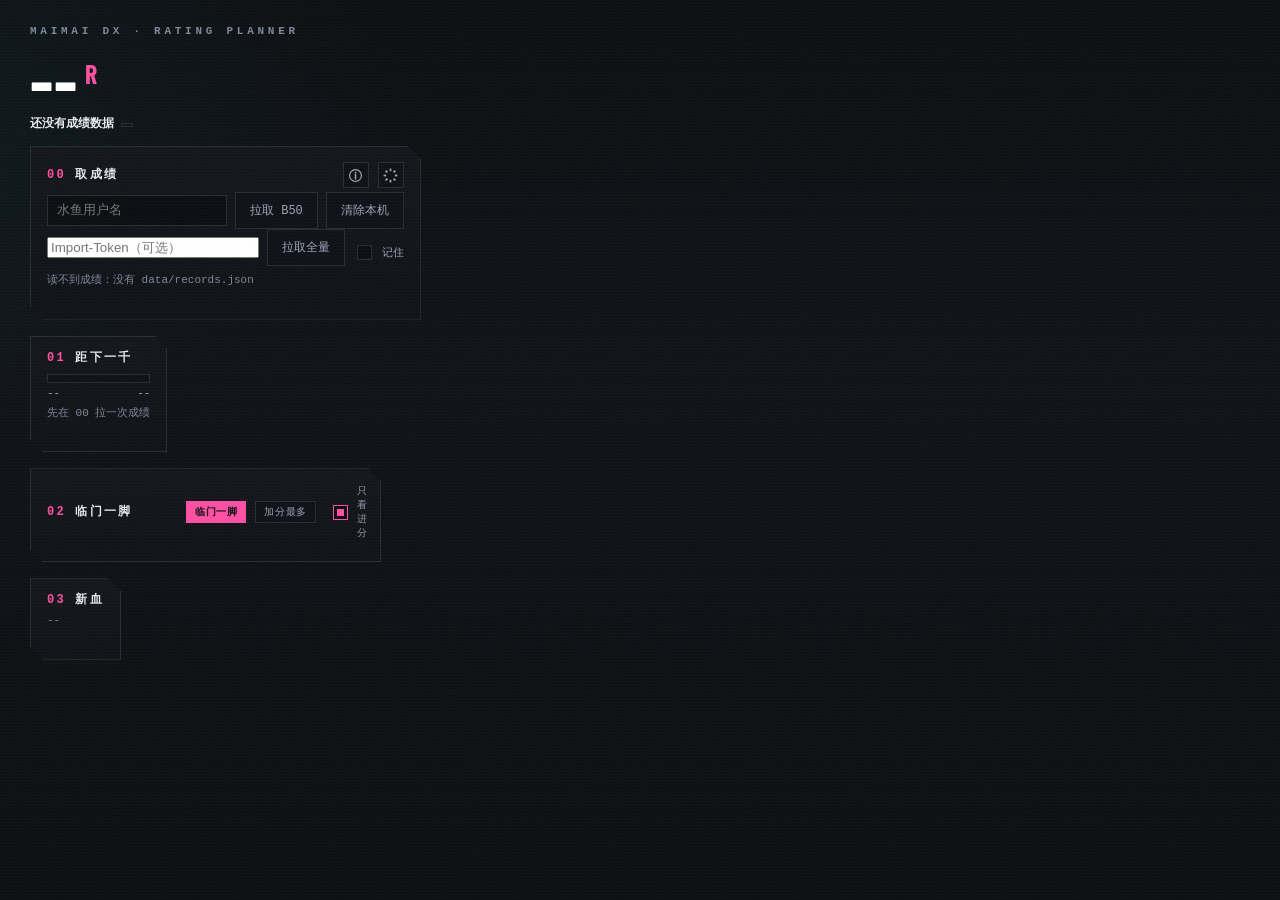
==== commit ece09eb2: "曲库接入中文别名/罗马音搜索；删种子与宴谱入口；Re:Master 改白色；推分入口做成带标签按钮" ====
--- a/plan.html
+++ b/plan.html
@@ -31,7 +31,7 @@
         <svg viewBox="0 0 16 16" aria-hidden="true"><circle cx="8" cy="8" r="6.3" fill="none" stroke="currentColor" stroke-width="1.3"/><path d="M8 7.3v4.2M8 4.9v.2" stroke="currentColor" stroke-width="1.6" stroke-linecap="square"/></svg>
       </button>
       <a class="icobtn" href="index.html" title="抽歌终端" aria-label="抽歌终端">
-        <svg viewBox="0 0 16 16" aria-hidden="true"><circle cx="8" cy="8" r="6.3" fill="none" stroke="currentColor" stroke-width="1.3"/><path d="M8 3.4v4.8l3 2" fill="none" stroke="currentColor" stroke-width="1.3" stroke-linecap="square"/></svg>
+        <svg viewBox="-50 -50 100 100" aria-hidden="true"><g fill="currentColor"><rect x="-6" y="-46" width="12" height="17"/><rect x="-6" y="29" width="12" height="17"/><rect x="-46" y="-6" width="17" height="12"/><rect x="29" y="-6" width="17" height="12"/><g transform="rotate(45)"><rect x="-6" y="-46" width="12" height="17"/><rect x="-6" y="29" width="12" height="17"/><rect x="-46" y="-6" width="17" height="12"/><rect x="29" y="-6" width="17" height="12"/></g></g></svg>
       </a>
     </h2>
     <div class="fetchrow">
--- a/style.css
+++ b/style.css
@@ -6,7 +6,7 @@
   --hi:#ff4fa3; --cy:#22d3ee; --warn:#f5a524; --danger:#f0503a; --ok:#35e07a;
   --disp:"Barlow Condensed","Bahnschrift","DIN Alternate","Franklin Gothic Medium",Impact,sans-serif;
   --mono:"Cascadia Mono",Consolas,"Courier New",monospace;
-  --sans:system-ui,"Inter","Microsoft YaHei UI","PingFang SC","Noto Sans SC",sans-serif;
+  --sans:system-ui,"Inter","Segoe UI","Noto Sans SC",sans-serif;
   --cut:13px;
   --ease:cubic-bezier(.2,0,0,1); --dur:150ms;
   --shadow-float:0 8px 24px rgba(0,0,0,.45);
@@ -46,6 +46,14 @@
 .icobtn:hover{color:var(--hi);border-color:var(--hi)}
 .icobtn:disabled{opacity:.4;cursor:not-allowed}
 .icobtn.ok{color:var(--ok);border-color:var(--ok)}
+/* 主入口：图标 + 一个短标签，靠位置、描边与强调色引导，不加解释性文字 */
+.actbtn{display:inline-flex;align-items:center;gap:7px;height:30px;padding:0 12px;
+  border:1px solid color-mix(in srgb,var(--cy) 45%,transparent);background:#0d1015;color:var(--cy);
+  text-decoration:none;font:600 12px/1 var(--sans);letter-spacing:.02em;
+  clip-path:polygon(0 0,calc(100% - 8px) 0,100% 8px,100% 100%,8px 100%,0 calc(100% - 8px));
+  transition:color var(--dur) var(--ease),background var(--dur) var(--ease),border-color var(--dur) var(--ease)}
+.actbtn svg{width:15px;height:15px;display:block}
+.actbtn:hover{background:var(--cy);border-color:var(--cy);color:#0b0d0f}
 .src{margin:0;font:12px var(--mono);color:var(--dim)}
 .src b{color:var(--ink)}
 kbd{font:11px var(--mono);border:1px solid var(--line);border-bottom-width:2px;border-radius:4px;
@@ -78,7 +86,7 @@
 label.full{margin-top:9px}
 input[type=text],input[type=number]{width:100%;background:#0a0c11;border:1px solid var(--line);color:var(--ink);
   padding:7px 9px;font:13px var(--mono);outline:none;transition:border-color .15s,box-shadow .15s}
-input:focus{border-color:var(--hi);box-shadow:0 0 0 2px rgba(255,45,111,.18)}
+input:focus{border-color:var(--hi);box-shadow:0 0 0 2px color-mix(in srgb,var(--hi) 22%,transparent)}
 input[type=number]::-webkit-outer-spin-button,input[type=number]::-webkit-inner-spin-button{-webkit-appearance:none;margin:0}
 .chk{flex-direction:row;align-items:center;gap:7px;margin-top:9px;font:11px var(--mono);color:var(--dim);cursor:pointer}
 input[type=checkbox]{appearance:none;width:15px;height:15px;border:1px solid var(--line);background:#0a0c11;cursor:pointer;flex:0 0 auto}
@@ -115,7 +123,6 @@
   border:1px solid var(--line);background:var(--panel);
   font:11px var(--mono);color:var(--dim);clip-path:polygon(0 0,calc(100% - 10px) 0,100% 10px,100% 100%,10px 100%,0 calc(100% - 10px))}
 .stage-bar .spacer{flex:1}
-.seedtag{color:var(--cy)}
 .results{display:grid;grid-template-columns:repeat(auto-fill,minmax(292px,1fr));gap:14px}
 .empty{grid-column:1/-1;display:grid;place-items:center;gap:20px;padding:48px 0;border:1px dashed var(--line)}
 .empty-ico{width:66px;height:66px;color:var(--line2)}
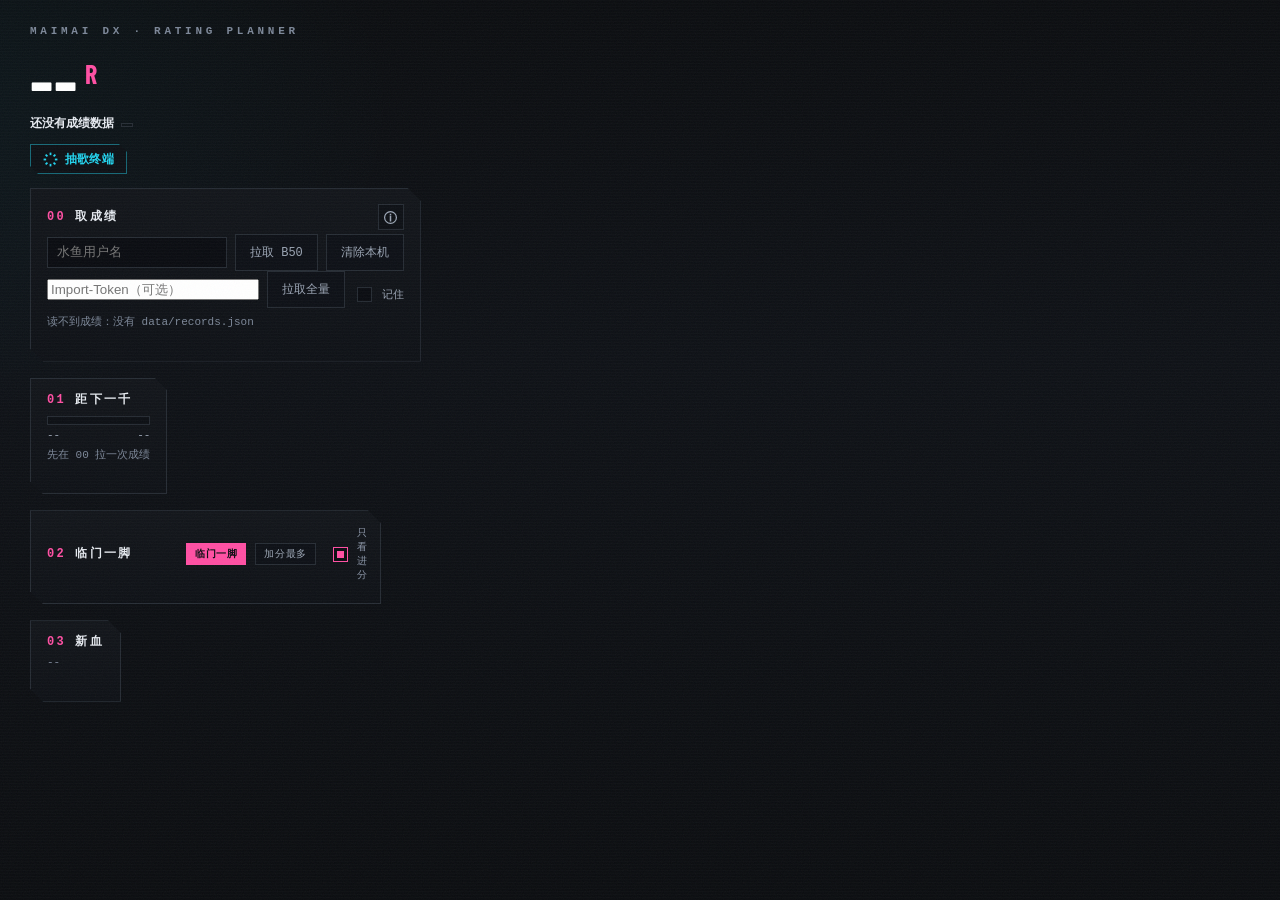
==== commit 0fa05840: "曲库剔除宴谱（版本筛选不再出现宴会场）；推分规划器返回抽歌的入口移到页头做成带标签按钮" ====
--- a/plan.html
+++ b/plan.html
@@ -20,6 +20,9 @@
     <p class="kicker">MAIMAI DX · RATING PLANNER</p>
     <h1><span id="rating">--</span><span class="unit">R</span></h1>
     <p class="src"><b id="who">读取中…</b> <span id="modeTag" class="pill"></span> <span id="when"></span></p>
+    <a class="actbtn" href="index.html" title="回到抽歌终端">
+      <svg viewBox="-50 -50 100 100" aria-hidden="true"><g fill="currentColor"><rect x="-6" y="-46" width="12" height="17"/><rect x="-6" y="29" width="12" height="17"/><rect x="-46" y="-6" width="17" height="12"/><rect x="29" y="-6" width="17" height="12"/><g transform="rotate(45)"><rect x="-6" y="-46" width="12" height="17"/><rect x="-6" y="29" width="12" height="17"/><rect x="-46" y="-6" width="17" height="12"/><rect x="29" y="-6" width="17" height="12"/></g></g></svg><span>抽歌终端</span>
+    </a>
   </div>
   <div class="kpis" id="kpis"></div>
 </header>
@@ -30,9 +33,6 @@
       <button class="icobtn" id="aboutBtn" title="数据来源、令牌与口径说明" aria-label="数据来源与说明">
         <svg viewBox="0 0 16 16" aria-hidden="true"><circle cx="8" cy="8" r="6.3" fill="none" stroke="currentColor" stroke-width="1.3"/><path d="M8 7.3v4.2M8 4.9v.2" stroke="currentColor" stroke-width="1.6" stroke-linecap="square"/></svg>
       </button>
-      <a class="icobtn" href="index.html" title="抽歌终端" aria-label="抽歌终端">
-        <svg viewBox="-50 -50 100 100" aria-hidden="true"><g fill="currentColor"><rect x="-6" y="-46" width="12" height="17"/><rect x="-6" y="29" width="12" height="17"/><rect x="-46" y="-6" width="17" height="12"/><rect x="29" y="-6" width="17" height="12"/><g transform="rotate(45)"><rect x="-6" y="-46" width="12" height="17"/><rect x="-6" y="29" width="12" height="17"/><rect x="-46" y="-6" width="17" height="12"/><rect x="29" y="-6" width="17" height="12"/></g></g></svg>
-      </a>
     </h2>
     <div class="fetchrow">
       <input id="uname" type="text" placeholder="水鱼用户名" autocomplete="username" />
--- a/plan.css
+++ b/plan.css
@@ -1,6 +1,7 @@
 /* 推分规划器专用样式（基础样式复用 style.css） */
 :root{--cut2:13px}
 .phero{display:flex;align-items:flex-end;gap:28px;flex-wrap:wrap;padding:26px 30px 14px;max-width:1500px;margin:0 auto}
+.phero .actbtn{margin-top:12px}
 .phero h1{margin:8px 0 0;font:700 70px/1 var(--disp);letter-spacing:.01em;color:#fff}
 .phero h1 .unit{font-size:26px;color:var(--hi);margin-left:8px;vertical-align:super}
 .kpis{display:flex;gap:12px;flex-wrap:wrap;flex:1;justify-content:flex-end}
